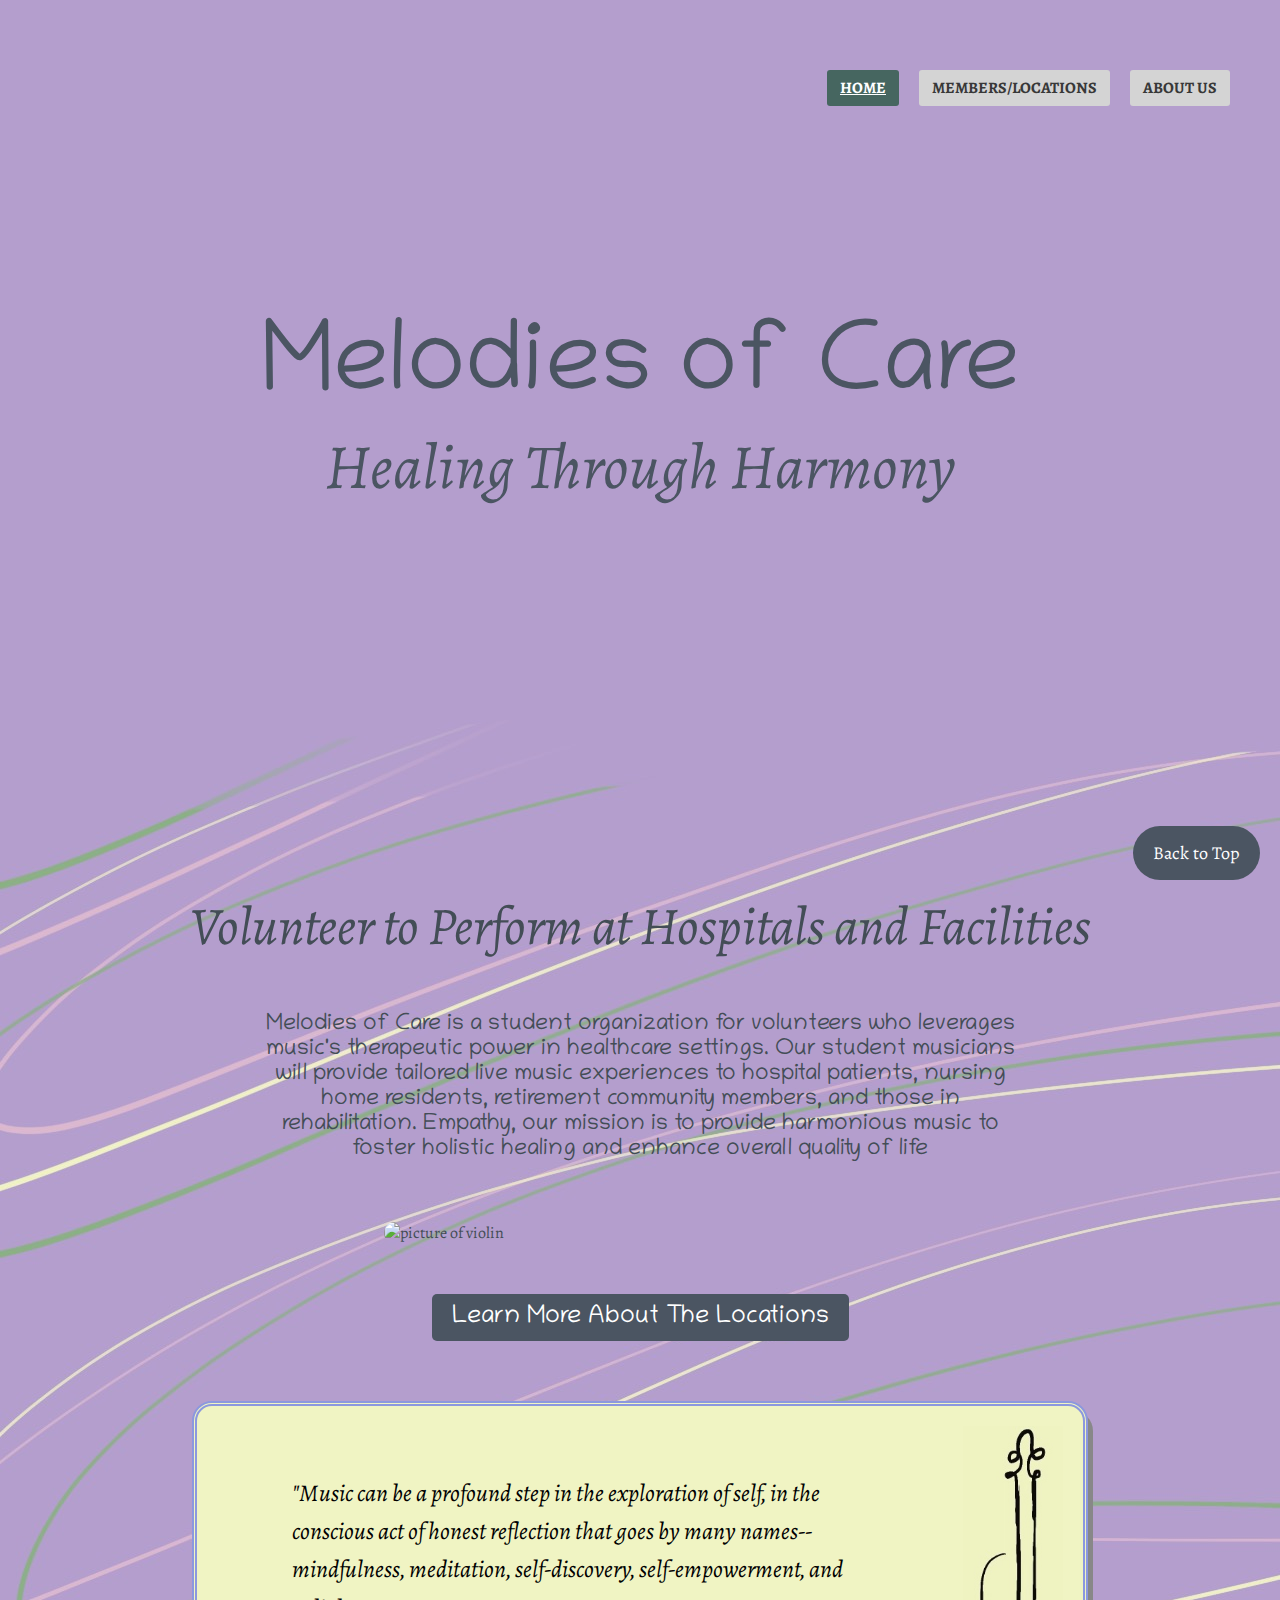
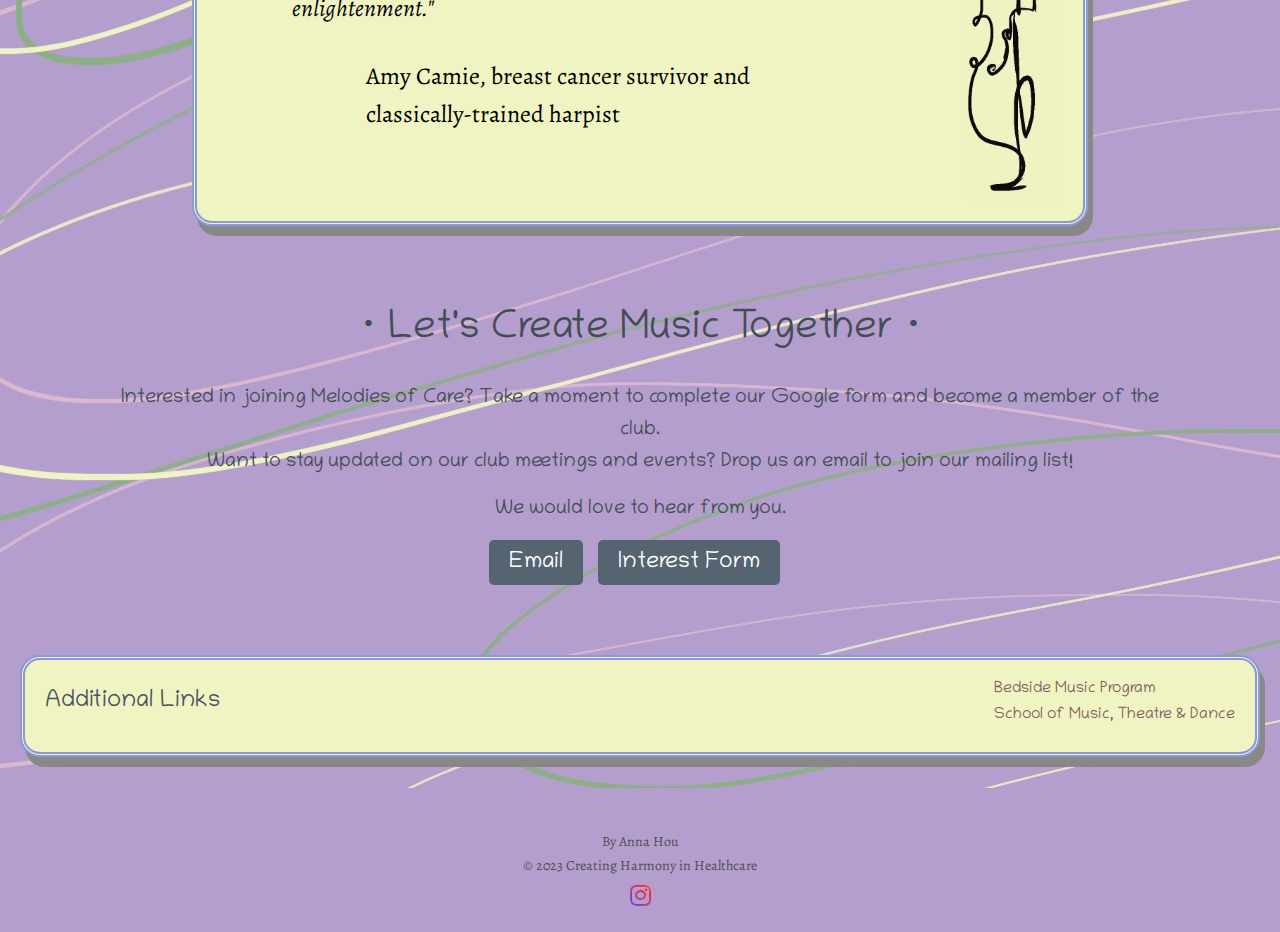
==== index.html @ cce0d8cc "Add files via upload" ====
<!DOCTYPE html>
<html lang="en">
<head>
    <meta charset="UTF-8">
    <meta name="viewport" content="width=device-width, initial-scale=1.0">
    <link rel="icon" type="image/x-icon" href="images/favicon-32x32.png">

    <link rel="stylesheet" href="css/reset.css">
    <link rel="stylesheet" href="css/style.css">
    <link href="https://fonts.googleapis.com/css?family=Kanit" rel="stylesheet">
    <link href="https://fonts.googleapis.com/css?family=Alegreya" rel="stylesheet">
    <link rel="stylesheet" href="https://cdnjs.cloudflare.com/ajax/libs/font-awesome/5.15.4/css/all.min.css">

    <title>Melodies of Care</title>

</head>

<body>
    <button onclick="topFunction()" id="backToTopBtn" title="Back to Top" tabindex="0">Back to Top</button>

    <a href="#main" id = "skip">Skip to Main Content</a>
    <nav class="navbar">
        <ul class="nav-links">
            <li><a href="index.html" class = "active-page">Home</a></li>
            <li><a href="locations.html" class = "">Members/Locations</a></li>
            <li><a href="about.html" class = "">About Us</a></li>

        </ul>
    </nav>

    <header>
        <div class = "header-content">
            <h1>Melodies of Care</h1>
            <h2>Healing Through Harmony</h2> 
        </div>
    </header>

<main id = "main">
    <section class= "about"> 
        <div class= "about-title">
            <h2>Volunteer to Perform at Hospitals and Facilities </h2>
        </div>

        <p>Melodies of Care is a student organization for volunteers who leverages 
            music's therapeutic power in healthcare settings. Our student musicians 
            will provide tailored live music experiences to hospital patients, nursing 
            home residents, retirement community members, and those in rehabilitation. 
            Empathy, our mission is to provide harmonious music to foster holistic healing 
            and enhance overall quality of life</p>

        <div class="violin-container">
            <img src="./images/violin.jpg" alt="picture of violin" width="250" class="violin">
            
            
            <div class="location-button"> 
                <a href="locations.html" class="location-button-class">Learn More About The Locations</a>
            </div>
        </div>
    </section>


    
    <section class="quotes">
        <div class= "quote-title">
            <h2>Quote</h2>
        </div>
        <div class="quote-p">
            <p>"Music can be a profound step in the exploration of self, in the conscious act of honest reflection that goes by many names--mindfulness, meditation, self-discovery, self-empowerment, and enlightenment."</p>
            <p>Amy Camie, breast cancer survivor and classically-trained harpist</p>
        </div>
        <img src="./images/hand-drawn-violin.jpg" alt="picture of hand-drawn violin" width="100">
    </section>


    <section class="contact">
        <div class="contact-content">
            <div class="contact-title">
                <h3>・Let's Create Music Together・</h3>
            </div>
            <p class="contact-description">Interested in joining Melodies of Care? Take a moment to complete our Google form and become a member of the club. <br> Want to stay updated on our club meetings and events? Drop us an email to join our mailing list!</p>
            <p class="contact-description">We would love to hear from you.</p>
    
            <div class="links">
                <div class="dropdown">
                    <button class="dropbtn">Email</button>
                    <div class="dropdown-content">
                        <a href="mailto:melodiesofcare@gmail.com">melodiesofcare@gmail.com</a>
                    </div>
                </div>
                <a href="https://docs.google.com/forms/d/15Z4aV8G1gsalznI9Q6wcUKRpjnpHyi7pYkPywcYFKCY/edit" target="_blank">Interest Form</a>
            </div>
        </div>
    </section>
    

    <section class= "footer">
        <div class= "contact-title2">
            <h3>Additional Links</h3>
        </div>
        <div class="footer-links">
            <a href="https://www.michiganmedicine.org/community/arts-health/programs-services/patient-services/bedside-music-program" target="_blank">Bedside Music Program</a>
            <a href="https://smtd.umich.edu/" target="_blank">School of Music, Theatre & Dance</a>
        </div>
    </section>

    <footer>
    <div class="footer-content">
        <p>By Anna Hou</p>
        <p>© 2023 Creating Harmony in Healthcare</p>
    </div>
    <div class="social-media">
        <a href="https://www.instagram.com/melodies_of_care/" target="_blank" class="instagram-link" aria-label="Melodies of Care Instagram">
            <i class="fab fa-instagram"></i>
        </a>
    </div>    
    
    
    </footer>


</main>
<script>
    // Function to scroll to the top of the page
    function topFunction() {
        document.body.scrollTop = 0; // For Safari
        document.documentElement.scrollTop = 0; // For Chrome, Firefox, IE, and Opera
    }
</script>
</body>
</html>
---- css/style.css ----
#skip {
    position: absolute;
    left: -10000px;
    top: auto;
    width: 1px;
    height: 1px;
    overflow: hidden;
}
#skip:focus {
    position: static;
    top: 0px;
    box-shadow:0 0 3px 3px rgba(0, 213, 255, 0.7);
}
* {
    font-family: 'Alegreya';
}
body {
    background-image: url(../images/Untitled_Artwork.jpeg);
}
@font-face {
    font-family: 'chi';
    src: url('/Chilanka/Chilanka-Regular.ttf') format("truetype");
}


#backToTopBtn {
    position: fixed;
    bottom: 20px;
    right: 20px;
    font-size: 18px;
    border: none;
    background-color: #4B5562;
    color: white;
    cursor: pointer;
    padding: 15px 20px;
    border-radius: 50px;
    z-index: 9999;
}

#backToTopBtn:hover {
    background-color: #708090;
}

#backToTopBtn:focus {
    box-shadow: 0 0 3px 3px  #1C5673;; 
}
.navbar {
    padding: 0;
    background-color: #ddd;
}
.nav-links {
    display: flex;
    width: 100%;
    position: absolute;
    color: #383838;
}
.nav-links li {
    margin: 30px auto;
    background-color: #aea2a200;
    text-transform: uppercase;
    font-weight: bold;
    border-radius: 5px; 
    padding-top: 20px;
}

a.active-page {
    background: #466660;
    color: white;
    font-weight: bold;
    text-decoration: underline;
    padding: 7px 13px;
    border-radius: 3px;
}
.nav-links a:not(.active-page) {
    background-color: #d4d4d4; 
    color: #383838;
    padding: 7px 13px;
    border-radius: 3px;
    text-decoration: none;
}
.nav-links a:not(.active-page):hover,
.nav-links a:not(.active-page):focus {
    background-color: #b0b0b0; 
    color: white;
    text-decoration: underline;
}

/* header section */
header {
    width: 100vw;
    height: 90vh;
    display: flex;
    align-items: flex-end;
    justify-content: center;
}
.header-content {
    margin-bottom: 300px;
    color: #4B5562;
    text-align: center;
}
.header-content h1 {
    font-size: 11vmin;
    margin-top: 50px;
    font-family: 'chi';
}
.header-content h2 {
    font-size: 7vmin;
    font-style: italic;
}

/* about section */
.about-title {
    font-size: 40px;
    margin-left: 20px;
    margin-right: 11%;
    font-style: italic; 
    padding-bottom: 10px;
    text-align: center;
}
.about {
    padding-top: 40px;
    color: #434D56;
    position: relative;
}
.about p {
    font-size: 19px;
    margin-left: 40px;
    margin-right: 15%;
    padding-bottom: 40px;
    font-family: 'chi';
}
.violin {
    border-top-right-radius: 50px;
    width: 40vh;
    display: block; 
    
}
.violin-container {
    position: relative;
    display: inline-block;
}
.location-button {
    position: absolute;
    top: -30px;
    left: 13px; 
    color: white;
    padding: 10px 10px;
    border: none;
    border-radius: 60px;
    cursor: pointer;

}
.location-button-class {
    display: inline-block;
    padding: 10px 20px;
    background-color: #4B5562;
    color: white;
    text-decoration: none;
    border-radius: 5px;
    transition: background-color 0.3s;
    font-family: 'chi';
}
.location-button-class:hover {
    background-color: #708090;
    text-decoration: underline;
}

/* exec section */
.exec-title {
    display: none;
}
.exec-board {
    padding-top: 20px;
    padding-left: 15px;
    text-align: center;
    display: flex;
    flex-wrap: wrap;
    justify-content: center;
    align-items: flex-start;
}
.individual {
    text-align: center;
    margin: 10px;
}

.individual img {
    width: 250px; 
    height: 250px; 
    object-fit: cover;
    border-radius: 50%;
}
.name {
    font-size: 27px;
    line-height: 35px;
    font-weight: 700;
    color: #566370;
    margin-top: 10px;
}
.position {
    color: rgb(148, 118, 116);
    font-size: 22px;
    line-height: 35px;
    font-weight: 700;
}
.fact {
    font-style: italic;
    color: #666;
    font-size: 15px;
    padding-bottom: 30px;
}
.circle {
    border-radius: 40px;
    transition: box-shadow 0.3s ease-in-out; 
}
.circle:hover {
    box-shadow: 0 0 10px rgba(0, 0, 0, 0.3); /* Applying a subtle shadow on hover */
}

/* quotes section*/
.quote-title {
    display: none;
}
.quotes {
    border: 5px double #8c98de;   
    border-radius: 20px;          
    box-shadow: 5px 10px #888888;   
    padding: 20px;                 
    margin: 20px;                  
    display: flex;
    flex-direction: row;
    justify-content: space-between;
    align-items: center;
    background-color: #f0f4c3; 
    position: relative;
    transition: transform 0.3s ease-in-out;
    
}
.quotes:hover {
    transform: translateY(-5px); /* Move up 5px on hover */
}
.quotes p {
    font-size: 17px;
    line-height: 1.6;
    margin-bottom: 20px;
    margin-left: 20%;
    margin-right: 20%;
}
.quotes p:first-child {
    font-style: italic;
    margin-bottom: 30px;
    margin-left: 10%;
    margin-right: 10%;
}

/* contact section */
.contact {
    position: relative;
    padding: 50px 20px;
    text-align: center;
    
}
.contact-title h3{
    white-space: nowrap; 
    position: relative;
    animation: marquee 9s linear infinite; 
    font-size: 40px;
    color: #434D56;
    margin-bottom: 30px;
    font-family: 'chi';
}
.contact-description {
    font-size: 18px;
    line-height: 1.6;
    color: #434D56;
    margin-bottom: 15px;
    margin-right: 8%;
    margin-left: 8%;
    font-family: 'chi';
}
.links a,
.dropbtn {
    padding: 10px 20px;
    font-size: 16px;
    text-decoration: none;
    color: #fff;
    border-radius: 5px;
    cursor: pointer;
    margin-right: 12px;
}
.links a:hover {
    text-decoration: underline;
    background-color: #8a97a3;
}
.links a {
    background-color: #566370;
    font-family: 'chi';
}
.dropbtn {
    background-color: #566370;
    border: none;
    font-family: 'chi';
}
.dropdown {
    position: relative;
    display: inline-block;
}
.dropdown-content {
    display: none;
    position: absolute;
    background-color: #f9f9f9;
    box-shadow: 0px 8px 16px 0px rgba(0,0,0,0.2);
    border-radius: 5px;
    font-family: 'chi';
}
.dropdown-content a {
    display: block;
    padding: 9px 13px;
    text-decoration: none;
    color: white;
    margin-right: 0px;
}
.dropdown-content a:hover {
    background-color: #708090;
    text-decoration: underline;
}
.dropdown:hover .dropdown-content {
    display: block;
}
.dropdown:hover .dropbtn {
    background-color: #708090;
}

@keyframes marquee {
    0% {
        transform: translateX(100%);
    }
    100% {
        transform: translateX(-100%);
    }
}

/* footer section */
.footer {
    padding: 20px;
    border: 5px double #8c98de;   
    border-radius: 20px;          
    box-shadow: 5px 10px #888888;   
    padding: 20px;                 
    margin: 20px;                  
    display: flex;
    flex-direction: row;
    justify-content: space-between;
    align-items: center;
    background-color: #f0f4c3; 
    position: relative;
    transition: transform 0.3s ease-in-out;
    
}
.footer:hover {
    transform: translateY(-5px); /* Move up 5px on hover */
}
.contact-title2 h3 {
    font-size: 24px;
    margin-bottom: 10px;
    color:#4B5562;
    font-family: 'chi';
}
.footer-links a {
    display: block;
    text-decoration: none;
    color: rgb(129, 95, 93);
    margin-bottom: 8px;
    transition: color 0.3s ease;
    font-family: 'chi';
}
.footer-links a:hover {
    color: #708090;
    text-decoration: underline;
}

/* locations page */
/* membership section */
.flip-card-section {
    position: relative;
    display: flex;
    flex-direction: column;
    align-items: center;
    justify-content: center;
    height: 50vh;
}

.flip-card-title {
    position: absolute;
    top: -60px; /* Adjust this value to position the title */
    left: 50%;
    transform: translateX(-50%);
    font-size: 40px;
    color: #434D56;
    text-align: center;
    
}
.flip-card-title h2 {
    font-family: 'chi';
}
.flip-card {
    background-color: transparent;
    width: 300px;
    height: 300px;
    perspective: 1000px;
}
.flip-card-inner {
    position: relative;
    width: 100%;
    height: 100%;
    text-align: center;
    transition: transform 0.6s;
    transform-style: preserve-3d;
    box-shadow: 0 4px 8px 0 rgba(0,0,0,0.2);
}
.flip-card:hover .flip-card-inner {
    transform: rotateY(180deg);
}
.flip-card-front, .flip-card-back {
    position: absolute;
    width: 100%;
    height: 100%;
    -webkit-backface-visibility: hidden;
    backface-visibility: hidden;
}
.flip-card-front {
    background-color: #bbb;
    color: black;
}
.flip-card-front img {
    width: 300px;
    height: 500px;
}
.flip-card-back {
    background-color: #f0f4c3;
    color: #4B5562;
    transform: rotateY(180deg);
    display: flex;
    justify-content: center;
    align-items: center;
    flex-direction: column;
    padding: 20px;
    line-height: 1.6;
    font-size: 18px; 
}
.member-button-title {
    display: none;
}
.member-button {
    text-align: center;
    margin-bottom: 90px;
}
.about-us-button {
    display: inline-block;
    padding: 10px 20px;
    background-color: #4B5562;
    color: white;
    text-decoration: none;
    border-radius: 5px;
    transition: background-color 0.3s;
    font-family: 'chi';
}

.about-us-button:hover {
    background-color: #708090;
    text-decoration: underline;
}


/* volunteer section */
.volunteer-title {
    position: relative; 
    font-size: 40px;
    color: #434D56;
    margin-bottom: 30px;
    text-align: center;
}
.volunteer-title h2{
    font-family: 'chi';
}

.volunteer-title p {
    font-size: 18px;
    line-height: 1.6;
    color: #434D56;
    margin-bottom: 15px;
    margin-right: 8%;
    margin-left: 8%;
}
.volunteer-options {
    padding: 20px;
    border: 5px double #8c98de;   
    border-radius: 20px;          
    box-shadow: 5px 10px #888888;   
    padding: 20px;                 
    margin: 20px;                  
    display: flex;
    flex-direction: row;
    justify-content: space-between;
    align-items: center;
    background-color: #f0f4c3; 
    position: relative;
    transition: transform 0.3s ease-in-out;
}
.volunteer-options:hover {
    transform: translateY(-5px); /* Move up 5px on hover */
}

.volunteer-options div {
        margin-bottom: 20px; 
        padding: 15px; 
        /* border: 1px solid #ccc;  */
}
.volunteer-options h3 {
    font-size: 19px; 
    line-height: 1.4; 
    margin-bottom: 20px; 
    color: #434D56;
}
.volunteer-options h4 {
    font-size: 16px;
    line-height: 1.3; 
    color: rgb(129, 95, 93);
}

footer {
    padding: 20px;
    text-align: center;
    margin-top: 50px;
}

footer p {
    margin: 5px 0;
    font-size: 14px;
    color: #4F4F4F;
}

.social-media {
    text-align: center;
}
.instagram-link {
    display: inline-block;
    font-size: 24px; 
    background-image: linear-gradient(45deg, #405DE6, #5851DB, #833AB4, #C13584, #E1306C, #FD1D1D, #F56040, #FFC700);
    -webkit-background-clip: text;
    background-clip: text;
    color: transparent; 
}



/* tablet view */
@media only screen and (min-width: 600px) {
    /* navigation */
    .navbar {
        display: flex;
        justify-content: center; 
    }
    .nav-links {
        display: flex;
        justify-content: center;
        list-style: none; 
        padding: 40px;
    }
    .nav-links li {
        margin: 0 20px; 
    }
    /* about section */
    .about-title {
        padding-bottom: 10px;
        text-align: center;
        font-size: 50px;
        margin-left: 12%;
    }
    .about p {
        font-size: 20px;
        padding-bottom: 20px;
        text-align: center;
        margin-left: 13%;
    }
    .violin {
        width: 50%;
        border-radius: 15px;
    }
    .violin-container {
        display: flex;
        justify-content: center;
        align-items: center;
        flex-direction: column;
    }
    .location-button {
        position: static;
        top: 0;
        left: 0;
        margin-top: 20px;
        margin-left: auto;
        margin-right: auto;
    }
    /* quotes section */
    .quotes p {
        font-size: 22px;
        line-height: 1.6;
        margin-bottom: 20px;
        margin-left: 20%;
        margin-right: 20%;
    }
    .quotes p:first-child {
        font-style: italic;
        margin-bottom: 30px;
        margin-left: 10%;
        margin-right: 10%;
    }
    .flip-card-title {
        top: -20px; 
    }
    /* member button */
    .member-button {
        font-size: 23px;
    }
    /* volunteer section */
    .volunteer-title {
        font-size: 50px;
    }
    .volunteer-title p {
        font-size: 23px;
        line-height: 1.4;
    }
    .volunteer-options h3 {
        font-size: 25px; 
    }
    .volunteer-options h4 {
        font-size: 20px;
    }
    /* exec board section */
    .exec-board {
        display: grid;
        grid-template-columns: 1fr 1fr;
    }
    .name {
        font-size: 35px;
    }
    .position {
        font-size: 20px;
        padding: 10px;
    }
    .fact {
        font-size: 16px;
    }
    



}
/* desktop view */
@media only screen and (min-width: 1100px) {
    .nav-links {
        justify-content: flex-end;
    }
    .nav-links li {
        margin: 0; 
    }
    .nav-links a {
        display: block;
        margin: 10px;
    }
    .about-title {
        font-size: 53px;
        margin-left: 12%;
        margin: 40px;
    }
    .about p {
        font-size: 23px;
        margin-left: 13%;
        text-align: center;
        max-width: 60%; 
        margin: 0 auto;
        margin-bottom: 40px;
    }
    .violin {
        width: 40%;
        border-radius: 15px;
    }
    .location-button {
        margin: 30px;
        font-size: 25px;
        margin-top: 40px;
    }
    .quotes {
        max-width: 70%; 
        margin: 20px auto; 
    }
    .quotes p {
        font-size: 24px;
    }
    .contact-title h3 {
        animation: none;
    }
    .links a {
        font-size: 23px;
    }
    .dropbtn {
        font-size: 23px;
    }
    .contact-description {
        font-size: 20px;
    }
    .exec-board {
        display: grid;
        grid-template-columns: 1fr 1fr 1fr 1fr 1fr;
        margin: 20px;

    }
    .volunteer-options {
        margin-right: 15%;
        margin-left: 15%;
        align-items: center;
    }
}

/* reduced motion */
@media screen and (prefers-reduced-motion: reduce){
    .contact-title h3{
        animation: none;
    }

}
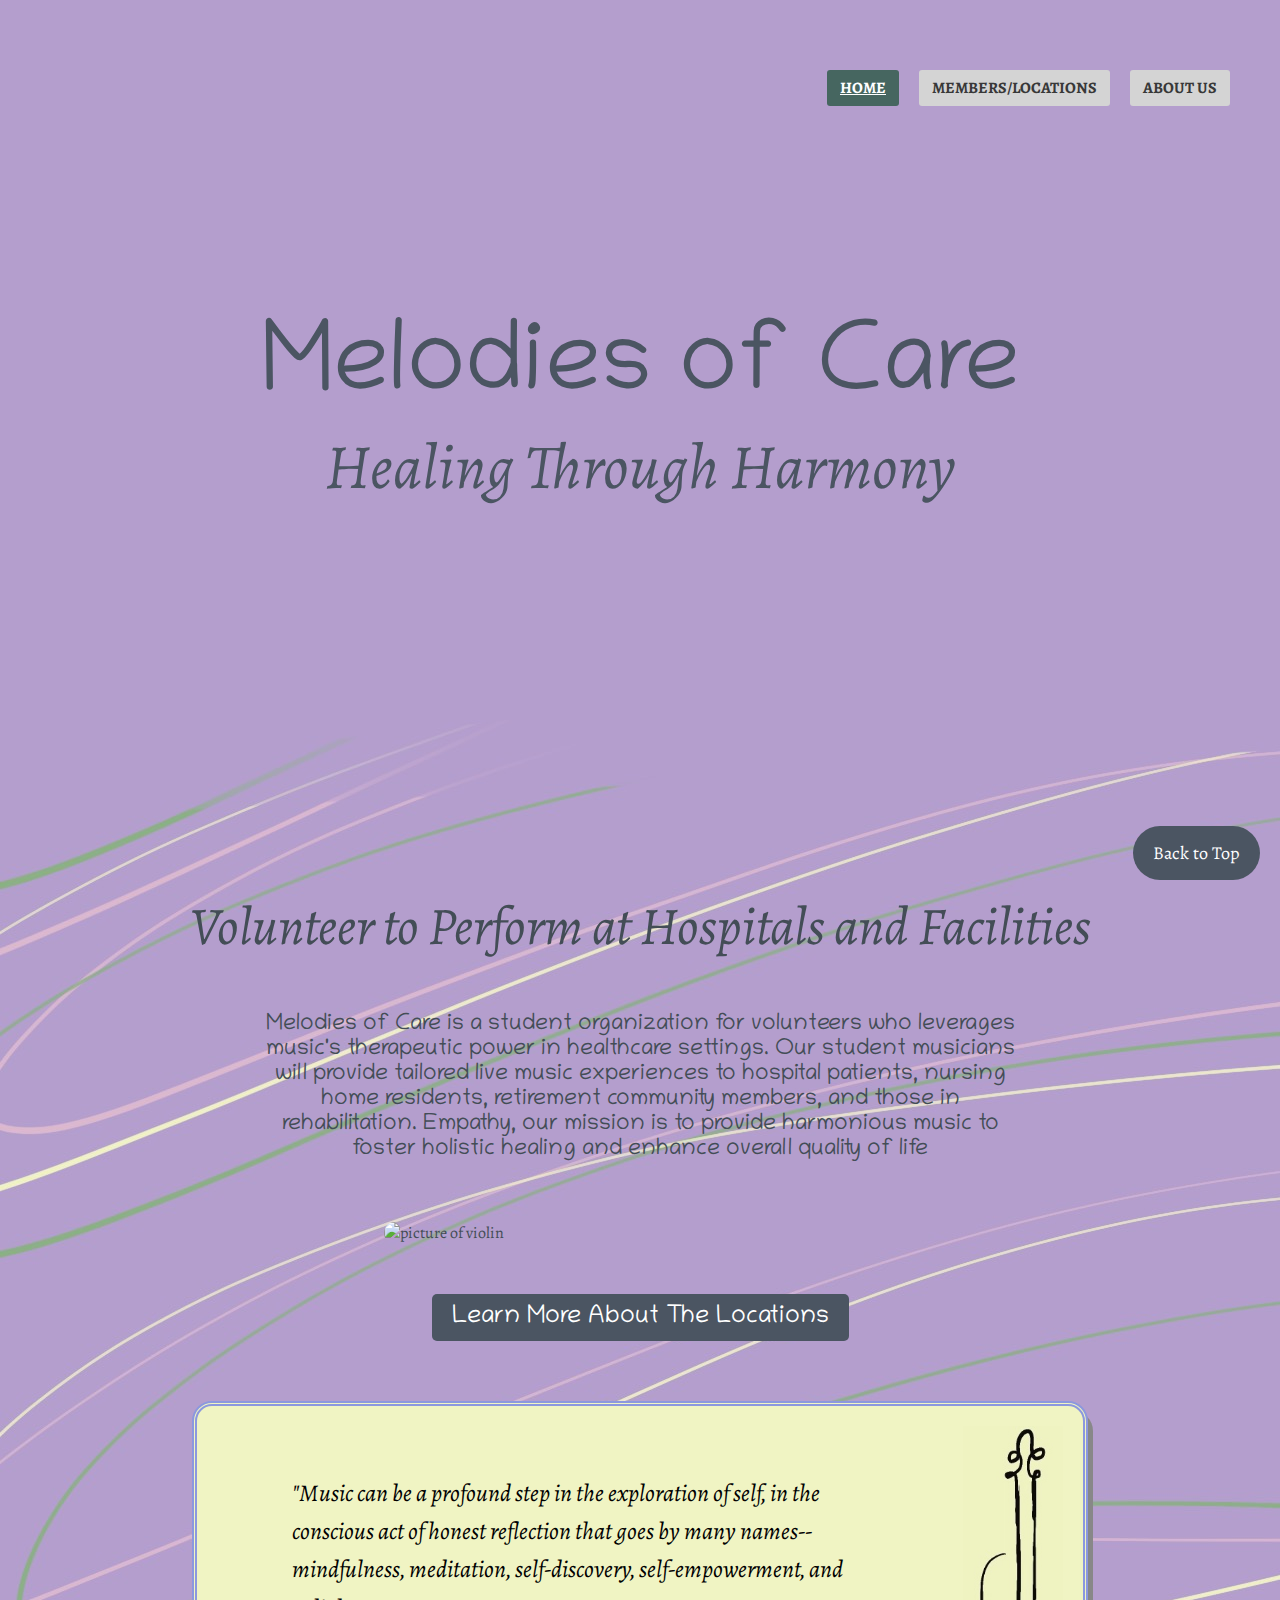
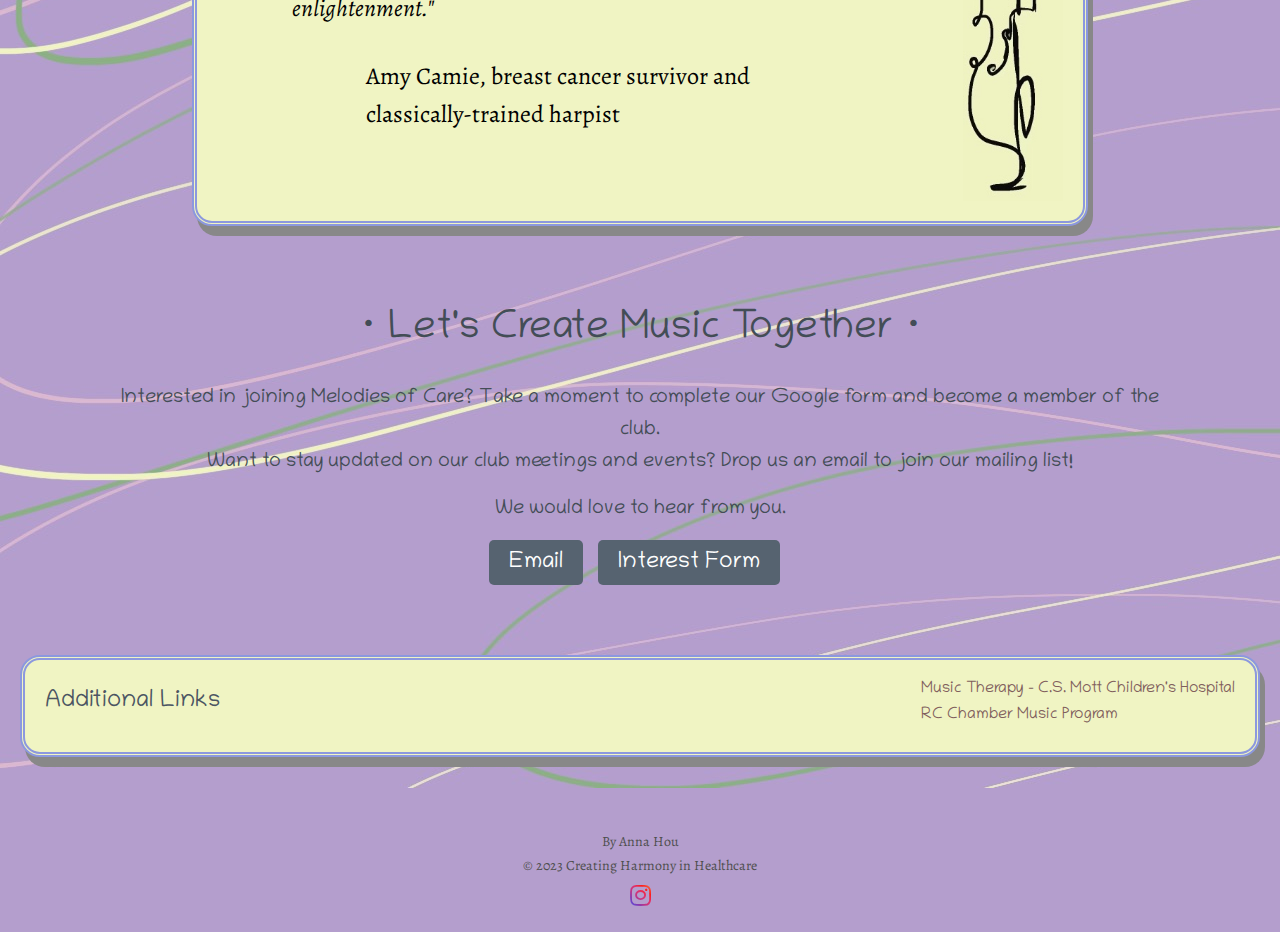
==== commit e8a74d4c: "Add files via upload" ====
--- a/index.html
+++ b/index.html
@@ -87,7 +87,7 @@
                         <a href="mailto:melodiesofcare@gmail.com">melodiesofcare@gmail.com</a>
                     </div>
                 </div>
-                <a href="https://docs.google.com/forms/d/15Z4aV8G1gsalznI9Q6wcUKRpjnpHyi7pYkPywcYFKCY/edit" target="_blank">Interest Form</a>
+                <a href="https://docs.google.com/forms/d/e/1FAIpQLSdLUZx9wwG6Sg-GW2THia27xxnzx7fnNra2L3-8D3aUWtCh3w/viewform " target="_blank">Interest Form</a>
             </div>
         </div>
     </section>
@@ -98,8 +98,8 @@
             <h3>Additional Links</h3>
         </div>
         <div class="footer-links">
-            <a href="https://www.michiganmedicine.org/community/arts-health/programs-services/patient-services/bedside-music-program" target="_blank">Bedside Music Program</a>
-            <a href="https://smtd.umich.edu/" target="_blank">School of Music, Theatre & Dance</a>
+            <a href="https://www.mottchildren.org/mott-support-services/cfl-music-therapy" target="_blank">Music Therapy - C.S. Mott Children's Hospital</a>
+            <a href="https://lsa.umich.edu/rc/curriculum/music-program.html" target="_blank">RC Chamber Music Program</a>
         </div>
     </section>
 
